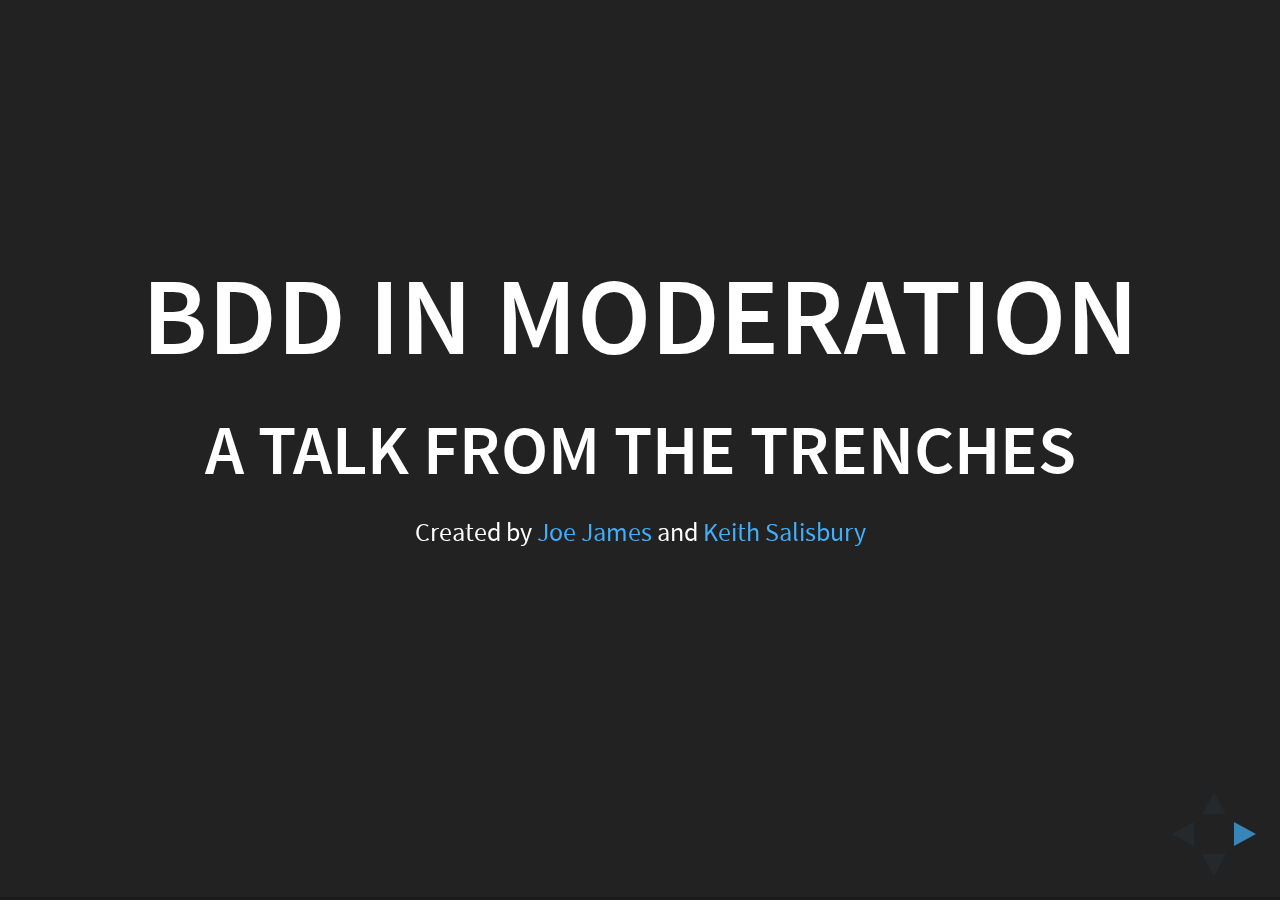
==== example.html @ d29e7be8 "Create Slide for each section" ====
<!doctype html>
<html lang="en">

	<head>
		<meta charset="utf-8">

		<title>BDD in Moderation - A talk from the trenches</title>

		<meta name="description" content="">
		<meta name="author" content="Joseph James and Keith Salisbury">

		<meta name="apple-mobile-web-app-capable" content="yes">
		<meta name="apple-mobile-web-app-status-bar-style" content="black-translucent">

		<meta name="viewport" content="width=device-width, initial-scale=1.0, maximum-scale=1.0, user-scalable=no, minimal-ui">

		<link rel="stylesheet" href="css/reveal.css">
		<link rel="stylesheet" href="css/theme/black.css" id="theme">

		<!-- Code syntax highlighting -->
		<link rel="stylesheet" href="lib/css/zenburn.css">

		<!-- Printing and PDF exports -->
		<script>
			var link = document.createElement( 'link' );
			link.rel = 'stylesheet';
			link.type = 'text/css';
			link.href = window.location.search.match( /print-pdf/gi ) ? 'css/print/pdf.css' : 'css/print/paper.css';
			document.getElementsByTagName( 'head' )[0].appendChild( link );
		</script>

		<!--[if lt IE 9]>
		<script src="lib/js/html5shiv.js"></script>
		<![endif]-->
	</head>

	<body>

		<div class="reveal">

			<!-- Any section element inside of this container is displayed as a slide -->
			<div class="slides">
				<section>
					<h1>BDD in moderation</h1>
					<h2>A talk from the Trenches</h2>
					<p>
						<small>Created by <a href="http://joejames.io">Joe James</a> and <a href="http://globalkeith.com">Keith Salisbury</a>
						</small>
				</section>


				<section>
					<h1>Reveal.js</h1>
					<h3>The HTML Presentation Framework</h3>
					<p>
						<small>Created by <a href="http://hakim.se">Hakim El Hattab</a> / <a href="http://twitter.com/hakimel">@hakimel</a></small>
					</p>
				</section>

				<section>
					<h2>Hello There</h2>
					<p>
						reveal.js enables you to create beautiful interactive slide decks using HTML. This presentation will show you examples of what it can do.
					</p>
				</section>

				<!-- Example of nested vertical slides -->
				<section>
					<section>
						<h2>Vertical Slides</h2>
						<p>Slides can be nested inside of each other.</p>
						<p>Use the <em>Space</em> key to navigate through all slides.</p>
						<br>
						<a href="#" class="navigate-down">
							<img width="178" height="238" data-src="https://s3.amazonaws.com/hakim-static/reveal-js/arrow.png" alt="Down arrow">
						</a>
					</section>
					<section>
						<h2>Basement Level 1</h2>
						<p>Nested slides are useful for adding additional detail underneath a high level horizontal slide.</p>
					</section>
					<section>
						<h2>Basement Level 2</h2>
						<p>That's it, time to go back up.</p>
						<br>
						<a href="#/2">
							<img width="178" height="238" data-src="https://s3.amazonaws.com/hakim-static/reveal-js/arrow.png" alt="Up arrow" style="transform: rotate(180deg); -webkit-transform: rotate(180deg);">
						</a>
					</section>
				</section>

				<section>
					<h2>Slides</h2>
					<p>
						Not a coder? Not a problem. There's a fully-featured visual editor for authoring these, try it out at <a href="http://slides.com" target="_blank">http://slides.com</a>.
					</p>
				</section>

				<section>
					<h2>Point of View</h2>
					<p>
						Press <strong>ESC</strong> to enter the slide overview.
					</p>
					<p>
						Hold down alt and click on any element to zoom in on it using <a href="http://lab.hakim.se/zoom-js">zoom.js</a>. Alt + click anywhere to zoom back out.
					</p>
				</section>

				<section>
					<h2>Touch Optimized</h2>
					<p>
						Presentations look great on touch devices, like mobile phones and tablets. Simply swipe through your slides.
					</p>
				</section>

				<section data-markdown>
					<script type="text/template">
						## Markdown support

						Write content using inline or external Markdown.
						Instructions and more info available in the [readme](https://github.com/hakimel/reveal.js#markdown).

						```
						<section data-markdown>
						  ## Markdown support

						  Write content using inline or external Markdown.
						  Instructions and more info available in the [readme](https://github.com/hakimel/reveal.js#markdown).
						</section>
						```
					</script>
				</section>

				<section>
					<section id="fragments">
						<h2>Fragments</h2>
						<p>Hit the next arrow...</p>
						<p class="fragment">... to step through ...</p>
						<p><span class="fragment">... a</span> <span class="fragment">fragmented</span> <span class="fragment">slide.</span></p>

						<aside class="notes">
							This slide has fragments which are also stepped through in the notes window.
						</aside>
					</section>
					<section>
						<h2>Fragment Styles</h2>
						<p>There's different types of fragments, like:</p>
						<p class="fragment grow">grow</p>
						<p class="fragment shrink">shrink</p>
						<p class="fragment fade-out">fade-out</p>
						<p class="fragment current-visible">current-visible</p>
						<p class="fragment highlight-red">highlight-red</p>
						<p class="fragment highlight-blue">highlight-blue</p>
					</section>
				</section>

				<section id="transitions">
					<h2>Transition Styles</h2>
					<p>
						You can select from different transitions, like: <br>
						<a href="?transition=none#/transitions">None</a> -
						<a href="?transition=fade#/transitions">Fade</a> -
						<a href="?transition=slide#/transitions">Slide</a> -
						<a href="?transition=convex#/transitions">Convex</a> -
						<a href="?transition=concave#/transitions">Concave</a> -
						<a href="?transition=zoom#/transitions">Zoom</a>
					</p>
				</section>

				<section id="themes">
					<h2>Themes</h2>
					<p>
						reveal.js comes with a few themes built in: <br>
						<!-- Hacks to swap themes after the page has loaded. Not flexible and only intended for the reveal.js demo deck. -->
						<a href="#" onclick="document.getElementById('theme').setAttribute('href','css/theme/black.css'); return false;">Black (default)</a> -
						<a href="#" onclick="document.getElementById('theme').setAttribute('href','css/theme/white.css'); return false;">White</a> -
						<a href="#" onclick="document.getElementById('theme').setAttribute('href','css/theme/league.css'); return false;">League</a> -
						<a href="#" onclick="document.getElementById('theme').setAttribute('href','css/theme/sky.css'); return false;">Sky</a> -
						<a href="#" onclick="document.getElementById('theme').setAttribute('href','css/theme/beige.css'); return false;">Beige</a> -
						<a href="#" onclick="document.getElementById('theme').setAttribute('href','css/theme/simple.css'); return false;">Simple</a> <br>
						<a href="#" onclick="document.getElementById('theme').setAttribute('href','css/theme/serif.css'); return false;">Serif</a> -
						<a href="#" onclick="document.getElementById('theme').setAttribute('href','css/theme/blood.css'); return false;">Blood</a> -
						<a href="#" onclick="document.getElementById('theme').setAttribute('href','css/theme/night.css'); return false;">Night</a> -
						<a href="#" onclick="document.getElementById('theme').setAttribute('href','css/theme/moon.css'); return false;">Moon</a> -
						<a href="#" onclick="document.getElementById('theme').setAttribute('href','css/theme/solarized.css'); return false;">Solarized</a>
					</p>
				</section>

				<section>
					<section data-background="#dddddd">
						<h2>Slide Backgrounds</h2>
						<p>
							Set <code>data-background="#dddddd"</code> on a slide to change the background color. All CSS color formats are supported.
						</p>
						<a href="#" class="navigate-down">
							<img width="178" height="238" data-src="https://s3.amazonaws.com/hakim-static/reveal-js/arrow.png" alt="Down arrow">
						</a>
					</section>
					<section data-background="https://s3.amazonaws.com/hakim-static/reveal-js/image-placeholder.png">
						<h2>Image Backgrounds</h2>
						<pre><code class="hljs">&lt;section data-background="image.png"&gt;</code></pre>
					</section>
					<section data-background="https://s3.amazonaws.com/hakim-static/reveal-js/image-placeholder.png" data-background-repeat="repeat" data-background-size="100px">
						<h2>Tiled Backgrounds</h2>
						<pre><code class="hljs" style="word-wrap: break-word;">&lt;section data-background="image.png" data-background-repeat="repeat" data-background-size="100px"&gt;</code></pre>
					</section>
					<section data-background-video="https://s3.amazonaws.com/static.slid.es/site/homepage/v1/homepage-video-editor.mp4,https://s3.amazonaws.com/static.slid.es/site/homepage/v1/homepage-video-editor.webm" data-background-color="#000000">
						<div style="background-color: rgba(0, 0, 0, 0.9); color: #fff; padding: 20px;">
							<h2>Video Backgrounds</h2>
							<pre><code class="hljs" style="word-wrap: break-word;">&lt;section data-background-video="video.mp4,video.webm"&gt;</code></pre>
						</div>
					</section>
					<section data-background="http://i.giphy.com/90F8aUepslB84.gif">
						<h2>... and GIFs!</h2>
					</section>
				</section>

				<section data-transition="slide" data-background="#4d7e65" data-background-transition="zoom">
					<h2>Background Transitions</h2>
					<p>
						Different background transitions are available via the backgroundTransition option. This one's called "zoom".
					</p>
					<pre><code class="hljs">Reveal.configure({ backgroundTransition: 'zoom' })</code></pre>
				</section>

				<section data-transition="slide" data-background="#b5533c" data-background-transition="zoom">
					<h2>Background Transitions</h2>
					<p>
						You can override background transitions per-slide.
					</p>
					<pre><code class="hljs" style="word-wrap: break-word;">&lt;section data-background-transition="zoom"&gt;</code></pre>
				</section>

				<section>
					<h2>Pretty Code</h2>
					<pre><code class="hljs" data-trim contenteditable>
function linkify( selector ) {
  if( supports3DTransforms ) {

    var nodes = document.querySelectorAll( selector );

    for( var i = 0, len = nodes.length; i &lt; len; i++ ) {
      var node = nodes[i];

      if( !node.className ) {
        node.className += ' roll';
      }
    }
  }
}
					</code></pre>
					<p>Code syntax highlighting courtesy of <a href="http://softwaremaniacs.org/soft/highlight/en/description/">highlight.js</a>.</p>
				</section>

				<section>
					<h2>Marvelous List</h2>
					<ul>
						<li>No order here</li>
						<li>Or here</li>
						<li>Or here</li>
						<li>Or here</li>
					</ul>
				</section>

				<section>
					<h2>Fantastic Ordered List</h2>
					<ol>
						<li>One is smaller than...</li>
						<li>Two is smaller than...</li>
						<li>Three!</li>
					</ol>
				</section>

				<section>
					<h2>Tabular Tables</h2>
					<table>
						<thead>
							<tr>
								<th>Item</th>
								<th>Value</th>
								<th>Quantity</th>
							</tr>
						</thead>
						<tbody>
							<tr>
								<td>Apples</td>
								<td>$1</td>
								<td>7</td>
							</tr>
							<tr>
								<td>Lemonade</td>
								<td>$2</td>
								<td>18</td>
							</tr>
							<tr>
								<td>Bread</td>
								<td>$3</td>
								<td>2</td>
							</tr>
						</tbody>
					</table>
				</section>

				<section>
					<h2>Clever Quotes</h2>
					<p>
						These guys come in two forms, inline: <q cite="http://searchservervirtualization.techtarget.com/definition/Our-Favorite-Technology-Quotations">
						&ldquo;The nice thing about standards is that there are so many to choose from&rdquo;</q> and block:
					</p>
					<blockquote cite="http://searchservervirtualization.techtarget.com/definition/Our-Favorite-Technology-Quotations">
						&ldquo;For years there has been a theory that millions of monkeys typing at random on millions of typewriters would
						reproduce the entire works of Shakespeare. The Internet has proven this theory to be untrue.&rdquo;
					</blockquote>
				</section>

				<section>
					<h2>Intergalactic Interconnections</h2>
					<p>
						You can link between slides internally,
						<a href="#/2/3">like this</a>.
					</p>
				</section>

				<section>
					<h2>Speaker View</h2>
					<p>There's a <a href="https://github.com/hakimel/reveal.js#speaker-notes">speaker view</a>. It includes a timer, preview of the upcoming slide as well as your speaker notes.</p>
					<p>Press the <em>S</em> key to try it out.</p>

					<aside class="notes">
						Oh hey, these are some notes. They'll be hidden in your presentation, but you can see them if you open the speaker notes window (hit 's' on your keyboard).
					</aside>
				</section>

				<section>
					<h2>Export to PDF</h2>
					<p>Presentations can be <a href="https://github.com/hakimel/reveal.js#pdf-export">exported to PDF</a>, here's an example:</p>
					<iframe src="https://www.slideshare.net/slideshow/embed_code/42840540" width="445" height="355" frameborder="0" marginwidth="0" marginheight="0" scrolling="no" style="border:3px solid #666; margin-bottom:5px; max-width: 100%;" allowfullscreen> </iframe>
				</section>

				<section>
					<h2>Global State</h2>
					<p>
						Set <code>data-state="something"</code> on a slide and <code>"something"</code>
						will be added as a class to the document element when the slide is open. This lets you
						apply broader style changes, like switching the page background.
					</p>
				</section>

				<section data-state="customevent">
					<h2>State Events</h2>
					<p>
						Additionally custom events can be triggered on a per slide basis by binding to the <code>data-state</code> name.
					</p>
					<pre><code class="javascript" data-trim contenteditable style="font-size: 18px;">
Reveal.addEventListener( 'customevent', function() {
	console.log( '"customevent" has fired' );
} );
					</code></pre>
				</section>

				<section>
					<h2>Take a Moment</h2>
					<p>
						Press B or . on your keyboard to pause the presentation. This is helpful when you're on stage and want to take distracting slides off the screen.
					</p>
				</section>

				<section>
					<h2>Much more</h2>
					<ul>
						<li>Right-to-left support</li>
						<li><a href="https://github.com/hakimel/reveal.js#api">Extensive JavaScript API</a></li>
						<li><a href="https://github.com/hakimel/reveal.js#auto-sliding">Auto-progression</a></li>
						<li><a href="https://github.com/hakimel/reveal.js#parallax-background">Parallax backgrounds</a></li>
						<li><a href="https://github.com/hakimel/reveal.js#keyboard-bindings">Custom keyboard bindings</a></li>
					</ul>
				</section>

				<section style="text-align: left;">
					<h1>THE END</h1>
					<p>
						- <a href="http://slides.com">Try the online editor</a> <br>
						- <a href="https://github.com/hakimel/reveal.js">Source code &amp; documentation</a>
					</p>
				</section>

			</div>

		</div>

		<script src="lib/js/head.min.js"></script>
		<script src="js/reveal.js"></script>

		<script>

			// Full list of configuration options available at:
			// https://github.com/hakimel/reveal.js#configuration
			Reveal.initialize({
				controls: true,
				progress: true,
				history: true,
				center: true,

				transition: 'slide', // none/fade/slide/convex/concave/zoom

				// Optional reveal.js plugins
				dependencies: [
					{ src: 'lib/js/classList.js', condition: function() { return !document.body.classList; } },
					{ src: 'plugin/markdown/marked.js', condition: function() { return !!document.querySelector( '[data-markdown]' ); } },
					{ src: 'plugin/markdown/markdown.js', condition: function() { return !!document.querySelector( '[data-markdown]' ); } },
					{ src: 'plugin/highlight/highlight.js', async: true, callback: function() { hljs.initHighlightingOnLoad(); } },
					{ src: 'plugin/zoom-js/zoom.js', async: true },
					{ src: 'plugin/notes/notes.js', async: true }
				]
			});

		</script>

	</body>
</html>
---- css/reveal.css ----
/*!
 * reveal.js
 * http://lab.hakim.se/reveal-js
 * MIT licensed
 *
 * Copyright (C) 2016 Hakim El Hattab, http://hakim.se
 */
/*********************************************
 * RESET STYLES
 *********************************************/
html, body, .reveal div, .reveal span, .reveal applet, .reveal object, .reveal iframe,
.reveal h1, .reveal h2, .reveal h3, .reveal h4, .reveal h5, .reveal h6, .reveal p, .reveal blockquote, .reveal pre,
.reveal a, .reveal abbr, .reveal acronym, .reveal address, .reveal big, .reveal cite, .reveal code,
.reveal del, .reveal dfn, .reveal em, .reveal img, .reveal ins, .reveal kbd, .reveal q, .reveal s, .reveal samp,
.reveal small, .reveal strike, .reveal strong, .reveal sub, .reveal sup, .reveal tt, .reveal var,
.reveal b, .reveal u, .reveal center,
.reveal dl, .reveal dt, .reveal dd, .reveal ol, .reveal ul, .reveal li,
.reveal fieldset, .reveal form, .reveal label, .reveal legend,
.reveal table, .reveal caption, .reveal tbody, .reveal tfoot, .reveal thead, .reveal tr, .reveal th, .reveal td,
.reveal article, .reveal aside, .reveal canvas, .reveal details, .reveal embed,
.reveal figure, .reveal figcaption, .reveal footer, .reveal header, .reveal hgroup,
.reveal menu, .reveal nav, .reveal output, .reveal ruby, .reveal section, .reveal summary,
.reveal time, .reveal mark, .reveal audio, video {
  margin: 0;
  padding: 0;
  border: 0;
  font-size: 100%;
  font: inherit;
  vertical-align: baseline; }

.reveal article, .reveal aside, .reveal details, .reveal figcaption, .reveal figure,
.reveal footer, .reveal header, .reveal hgroup, .reveal menu, .reveal nav, .reveal section {
  display: block; }

/*********************************************
 * GLOBAL STYLES
 *********************************************/
html,
body {
  width: 100%;
  height: 100%;
  overflow: hidden; }

body {
  position: relative;
  line-height: 1;
  background-color: #fff;
  color: #000; }

html:-webkit-full-screen-ancestor {
  background-color: inherit; }

html:-moz-full-screen-ancestor {
  background-color: inherit; }

/*********************************************
 * VIEW FRAGMENTS
 *********************************************/
.reveal .slides section .fragment {
  opacity: 0;
  visibility: hidden;
  -webkit-transition: all 0.2s ease;
          transition: all 0.2s ease; }
  .reveal .slides section .fragment.visible {
    opacity: 1;
    visibility: visible; }

.reveal .slides section .fragment.grow {
  opacity: 1;
  visibility: visible; }
  .reveal .slides section .fragment.grow.visible {
    -webkit-transform: scale(1.3);
        -ms-transform: scale(1.3);
            transform: scale(1.3); }

.reveal .slides section .fragment.shrink {
  opacity: 1;
  visibility: visible; }
  .reveal .slides section .fragment.shrink.visible {
    -webkit-transform: scale(0.7);
        -ms-transform: scale(0.7);
            transform: scale(0.7); }

.reveal .slides section .fragment.zoom-in {
  -webkit-transform: scale(0.1);
      -ms-transform: scale(0.1);
          transform: scale(0.1); }
  .reveal .slides section .fragment.zoom-in.visible {
    -webkit-transform: none;
        -ms-transform: none;
            transform: none; }

.reveal .slides section .fragment.fade-out {
  opacity: 1;
  visibility: visible; }
  .reveal .slides section .fragment.fade-out.visible {
    opacity: 0;
    visibility: hidden; }

.reveal .slides section .fragment.semi-fade-out {
  opacity: 1;
  visibility: visible; }
  .reveal .slides section .fragment.semi-fade-out.visible {
    opacity: 0.5;
    visibility: visible; }

.reveal .slides section .fragment.strike {
  opacity: 1;
  visibility: visible; }
  .reveal .slides section .fragment.strike.visible {
    text-decoration: line-through; }

.reveal .slides section .fragment.current-visible {
  opacity: 0;
  visibility: hidden; }
  .reveal .slides section .fragment.current-visible.current-fragment {
    opacity: 1;
    visibility: visible; }

.reveal .slides section .fragment.highlight-red,
.reveal .slides section .fragment.highlight-current-red,
.reveal .slides section .fragment.highlight-green,
.reveal .slides section .fragment.highlight-current-green,
.reveal .slides section .fragment.highlight-blue,
.reveal .slides section .fragment.highlight-current-blue {
  opacity: 1;
  visibility: visible; }

.reveal .slides section .fragment.highlight-red.visible {
  color: #ff2c2d; }

.reveal .slides section .fragment.highlight-green.visible {
  color: #17ff2e; }

.reveal .slides section .fragment.highlight-blue.visible {
  color: #1b91ff; }

.reveal .slides section .fragment.highlight-current-red.current-fragment {
  color: #ff2c2d; }

.reveal .slides section .fragment.highlight-current-green.current-fragment {
  color: #17ff2e; }

.reveal .slides section .fragment.highlight-current-blue.current-fragment {
  color: #1b91ff; }

/*********************************************
 * DEFAULT ELEMENT STYLES
 *********************************************/
/* Fixes issue in Chrome where italic fonts did not appear when printing to PDF */
.reveal:after {
  content: '';
  font-style: italic; }

.reveal iframe {
  z-index: 1; }

/** Prevents layering issues in certain browser/transition combinations */
.reveal a {
  position: relative; }

.reveal .stretch {
  max-width: none;
  max-height: none; }

.reveal pre.stretch code {
  height: 100%;
  max-height: 100%;
  box-sizing: border-box; }

/*********************************************
 * CONTROLS
 *********************************************/
.reveal .controls {
  display: none;
  position: fixed;
  width: 110px;
  height: 110px;
  z-index: 30;
  right: 10px;
  bottom: 10px;
  -webkit-user-select: none; }

.reveal .controls button {
  padding: 0;
  position: absolute;
  opacity: 0.05;
  width: 0;
  height: 0;
  background-color: transparent;
  border: 12px solid transparent;
  -webkit-transform: scale(0.9999);
      -ms-transform: scale(0.9999);
          transform: scale(0.9999);
  -webkit-transition: all 0.2s ease;
          transition: all 0.2s ease;
  -webkit-appearance: none;
  -webkit-tap-highlight-color: transparent; }

.reveal .controls .enabled {
  opacity: 0.7;
  cursor: pointer; }

.reveal .controls .enabled:active {
  margin-top: 1px; }

.reveal .controls .navigate-left {
  top: 42px;
  border-right-width: 22px;
  border-right-color: #000; }

.reveal .controls .navigate-left.fragmented {
  opacity: 0.3; }

.reveal .controls .navigate-right {
  left: 74px;
  top: 42px;
  border-left-width: 22px;
  border-left-color: #000; }

.reveal .controls .navigate-right.fragmented {
  opacity: 0.3; }

.reveal .controls .navigate-up {
  left: 42px;
  border-bottom-width: 22px;
  border-bottom-color: #000; }

.reveal .controls .navigate-up.fragmented {
  opacity: 0.3; }

.reveal .controls .navigate-down {
  left: 42px;
  top: 74px;
  border-top-width: 22px;
  border-top-color: #000; }

.reveal .controls .navigate-down.fragmented {
  opacity: 0.3; }

/*********************************************
 * PROGRESS BAR
 *********************************************/
.reveal .progress {
  position: fixed;
  display: none;
  height: 3px;
  width: 100%;
  bottom: 0;
  left: 0;
  z-index: 10;
  background-color: rgba(0, 0, 0, 0.2); }

.reveal .progress:after {
  content: '';
  display: block;
  position: absolute;
  height: 20px;
  width: 100%;
  top: -20px; }

.reveal .progress span {
  display: block;
  height: 100%;
  width: 0px;
  background-color: #000;
  -webkit-transition: width 800ms cubic-bezier(0.26, 0.86, 0.44, 0.985);
          transition: width 800ms cubic-bezier(0.26, 0.86, 0.44, 0.985); }

/*********************************************
 * SLIDE NUMBER
 *********************************************/
.reveal .slide-number {
  position: fixed;
  display: block;
  right: 8px;
  bottom: 8px;
  z-index: 31;
  font-family: Helvetica, sans-serif;
  font-size: 12px;
  line-height: 1;
  color: #fff;
  background-color: rgba(0, 0, 0, 0.4);
  padding: 5px; }

.reveal .slide-number-delimiter {
  margin: 0 3px; }

/*********************************************
 * SLIDES
 *********************************************/
.reveal {
  position: relative;
  width: 100%;
  height: 100%;
  overflow: hidden;
  -ms-touch-action: none;
      touch-action: none; }

.reveal .slides {
  position: absolute;
  width: 100%;
  height: 100%;
  top: 0;
  right: 0;
  bottom: 0;
  left: 0;
  margin: auto;
  overflow: visible;
  z-index: 1;
  text-align: center;
  -webkit-perspective: 600px;
          perspective: 600px;
  -webkit-perspective-origin: 50% 40%;
          perspective-origin: 50% 40%; }

.reveal .slides > section {
  -ms-perspective: 600px; }

.reveal .slides > section,
.reveal .slides > section > section {
  display: none;
  position: absolute;
  width: 100%;
  padding: 20px 0px;
  z-index: 10;
  -webkit-transform-style: preserve-3d;
          transform-style: preserve-3d;
  -webkit-transition: -webkit-transform-origin 800ms cubic-bezier(0.26, 0.86, 0.44, 0.985), -webkit-transform 800ms cubic-bezier(0.26, 0.86, 0.44, 0.985), visibility 800ms cubic-bezier(0.26, 0.86, 0.44, 0.985), opacity 800ms cubic-bezier(0.26, 0.86, 0.44, 0.985);
          transition: -ms-transform-origin 800ms cubic-bezier(0.26, 0.86, 0.44, 0.985), transform 800ms cubic-bezier(0.26, 0.86, 0.44, 0.985), visibility 800ms cubic-bezier(0.26, 0.86, 0.44, 0.985), opacity 800ms cubic-bezier(0.26, 0.86, 0.44, 0.985);
          transition: transform-origin 800ms cubic-bezier(0.26, 0.86, 0.44, 0.985), transform 800ms cubic-bezier(0.26, 0.86, 0.44, 0.985), visibility 800ms cubic-bezier(0.26, 0.86, 0.44, 0.985), opacity 800ms cubic-bezier(0.26, 0.86, 0.44, 0.985); }

/* Global transition speed settings */
.reveal[data-transition-speed="fast"] .slides section {
  -webkit-transition-duration: 400ms;
          transition-duration: 400ms; }

.reveal[data-transition-speed="slow"] .slides section {
  -webkit-transition-duration: 1200ms;
          transition-duration: 1200ms; }

/* Slide-specific transition speed overrides */
.reveal .slides section[data-transition-speed="fast"] {
  -webkit-transition-duration: 400ms;
          transition-duration: 400ms; }

.reveal .slides section[data-transition-speed="slow"] {
  -webkit-transition-duration: 1200ms;
          transition-duration: 1200ms; }

.reveal .slides > section.stack {
  padding-top: 0;
  padding-bottom: 0; }

.reveal .slides > section.present,
.reveal .slides > section > section.present {
  display: block;
  z-index: 11;
  opacity: 1; }

.reveal.center,
.reveal.center .slides,
.reveal.center .slides section {
  min-height: 0 !important; }

/* Don't allow interaction with invisible slides */
.reveal .slides > section.future,
.reveal .slides > section > section.future,
.reveal .slides > section.past,
.reveal .slides > section > section.past {
  pointer-events: none; }

.reveal.overview .slides > section,
.reveal.overview .slides > section > section {
  pointer-events: auto; }

.reveal .slides > section.past,
.reveal .slides > section.future,
.reveal .slides > section > section.past,
.reveal .slides > section > section.future {
  opacity: 0; }

/*********************************************
 * Mixins for readability of transitions
 *********************************************/
/*********************************************
 * SLIDE TRANSITION
 * Aliased 'linear' for backwards compatibility
 *********************************************/
.reveal.slide section {
  -webkit-backface-visibility: hidden;
          backface-visibility: hidden; }

.reveal .slides > section[data-transition=slide].past,
.reveal .slides > section[data-transition~=slide-out].past,
.reveal.slide .slides > section:not([data-transition]).past {
  -webkit-transform: translate(-150%, 0);
      -ms-transform: translate(-150%, 0);
          transform: translate(-150%, 0); }

.reveal .slides > section[data-transition=slide].future,
.reveal .slides > section[data-transition~=slide-in].future,
.reveal.slide .slides > section:not([data-transition]).future {
  -webkit-transform: translate(150%, 0);
      -ms-transform: translate(150%, 0);
          transform: translate(150%, 0); }

.reveal .slides > section > section[data-transition=slide].past,
.reveal .slides > section > section[data-transition~=slide-out].past,
.reveal.slide .slides > section > section:not([data-transition]).past {
  -webkit-transform: translate(0, -150%);
      -ms-transform: translate(0, -150%);
          transform: translate(0, -150%); }

.reveal .slides > section > section[data-transition=slide].future,
.reveal .slides > section > section[data-transition~=slide-in].future,
.reveal.slide .slides > section > section:not([data-transition]).future {
  -webkit-transform: translate(0, 150%);
      -ms-transform: translate(0, 150%);
          transform: translate(0, 150%); }

.reveal.linear section {
  -webkit-backface-visibility: hidden;
          backface-visibility: hidden; }

.reveal .slides > section[data-transition=linear].past,
.reveal .slides > section[data-transition~=linear-out].past,
.reveal.linear .slides > section:not([data-transition]).past {
  -webkit-transform: translate(-150%, 0);
      -ms-transform: translate(-150%, 0);
          transform: translate(-150%, 0); }

.reveal .slides > section[data-transition=linear].future,
.reveal .slides > section[data-transition~=linear-in].future,
.reveal.linear .slides > section:not([data-transition]).future {
  -webkit-transform: translate(150%, 0);
      -ms-transform: translate(150%, 0);
          transform: translate(150%, 0); }

.reveal .slides > section > section[data-transition=linear].past,
.reveal .slides > section > section[data-transition~=linear-out].past,
.reveal.linear .slides > section > section:not([data-transition]).past {
  -webkit-transform: translate(0, -150%);
      -ms-transform: translate(0, -150%);
          transform: translate(0, -150%); }

.reveal .slides > section > section[data-transition=linear].future,
.reveal .slides > section > section[data-transition~=linear-in].future,
.reveal.linear .slides > section > section:not([data-transition]).future {
  -webkit-transform: translate(0, 150%);
      -ms-transform: translate(0, 150%);
          transform: translate(0, 150%); }

/*********************************************
 * CONVEX TRANSITION
 * Aliased 'default' for backwards compatibility
 *********************************************/
.reveal .slides > section[data-transition=default].past,
.reveal .slides > section[data-transition~=default-out].past,
.reveal.default .slides > section:not([data-transition]).past {
  -webkit-transform: translate3d(-100%, 0, 0) rotateY(-90deg) translate3d(-100%, 0, 0);
          transform: translate3d(-100%, 0, 0) rotateY(-90deg) translate3d(-100%, 0, 0); }

.reveal .slides > section[data-transition=default].future,
.reveal .slides > section[data-transition~=default-in].future,
.reveal.default .slides > section:not([data-transition]).future {
  -webkit-transform: translate3d(100%, 0, 0) rotateY(90deg) translate3d(100%, 0, 0);
          transform: translate3d(100%, 0, 0) rotateY(90deg) translate3d(100%, 0, 0); }

.reveal .slides > section > section[data-transition=default].past,
.reveal .slides > section > section[data-transition~=default-out].past,
.reveal.default .slides > section > section:not([data-transition]).past {
  -webkit-transform: translate3d(0, -300px, 0) rotateX(70deg) translate3d(0, -300px, 0);
          transform: translate3d(0, -300px, 0) rotateX(70deg) translate3d(0, -300px, 0); }

.reveal .slides > section > section[data-transition=default].future,
.reveal .slides > section > section[data-transition~=default-in].future,
.reveal.default .slides > section > section:not([data-transition]).future {
  -webkit-transform: translate3d(0, 300px, 0) rotateX(-70deg) translate3d(0, 300px, 0);
          transform: translate3d(0, 300px, 0) rotateX(-70deg) translate3d(0, 300px, 0); }

.reveal .slides > section[data-transition=convex].past,
.reveal .slides > section[data-transition~=convex-out].past,
.reveal.convex .slides > section:not([data-transition]).past {
  -webkit-transform: translate3d(-100%, 0, 0) rotateY(-90deg) translate3d(-100%, 0, 0);
          transform: translate3d(-100%, 0, 0) rotateY(-90deg) translate3d(-100%, 0, 0); }

.reveal .slides > section[data-transition=convex].future,
.reveal .slides > section[data-transition~=convex-in].future,
.reveal.convex .slides > section:not([data-transition]).future {
  -webkit-transform: translate3d(100%, 0, 0) rotateY(90deg) translate3d(100%, 0, 0);
          transform: translate3d(100%, 0, 0) rotateY(90deg) translate3d(100%, 0, 0); }

.reveal .slides > section > section[data-transition=convex].past,
.reveal .slides > section > section[data-transition~=convex-out].past,
.reveal.convex .slides > section > section:not([data-transition]).past {
  -webkit-transform: translate3d(0, -300px, 0) rotateX(70deg) translate3d(0, -300px, 0);
          transform: translate3d(0, -300px, 0) rotateX(70deg) translate3d(0, -300px, 0); }

.reveal .slides > section > section[data-transition=convex].future,
.reveal .slides > section > section[data-transition~=convex-in].future,
.reveal.convex .slides > section > section:not([data-transition]).future {
  -webkit-transform: translate3d(0, 300px, 0) rotateX(-70deg) translate3d(0, 300px, 0);
          transform: translate3d(0, 300px, 0) rotateX(-70deg) translate3d(0, 300px, 0); }

/*********************************************
 * CONCAVE TRANSITION
 *********************************************/
.reveal .slides > section[data-transition=concave].past,
.reveal .slides > section[data-transition~=concave-out].past,
.reveal.concave .slides > section:not([data-transition]).past {
  -webkit-transform: translate3d(-100%, 0, 0) rotateY(90deg) translate3d(-100%, 0, 0);
          transform: translate3d(-100%, 0, 0) rotateY(90deg) translate3d(-100%, 0, 0); }

.reveal .slides > section[data-transition=concave].future,
.reveal .slides > section[data-transition~=concave-in].future,
.reveal.concave .slides > section:not([data-transition]).future {
  -webkit-transform: translate3d(100%, 0, 0) rotateY(-90deg) translate3d(100%, 0, 0);
          transform: translate3d(100%, 0, 0) rotateY(-90deg) translate3d(100%, 0, 0); }

.reveal .slides > section > section[data-transition=concave].past,
.reveal .slides > section > section[data-transition~=concave-out].past,
.reveal.concave .slides > section > section:not([data-transition]).past {
  -webkit-transform: translate3d(0, -80%, 0) rotateX(-70deg) translate3d(0, -80%, 0);
          transform: translate3d(0, -80%, 0) rotateX(-70deg) translate3d(0, -80%, 0); }

.reveal .slides > section > section[data-transition=concave].future,
.reveal .slides > section > section[data-transition~=concave-in].future,
.reveal.concave .slides > section > section:not([data-transition]).future {
  -webkit-transform: translate3d(0, 80%, 0) rotateX(70deg) translate3d(0, 80%, 0);
          transform: translate3d(0, 80%, 0) rotateX(70deg) translate3d(0, 80%, 0); }

/*********************************************
 * ZOOM TRANSITION
 *********************************************/
.reveal .slides section[data-transition=zoom],
.reveal.zoom .slides section:not([data-transition]) {
  -webkit-transition-timing-function: ease;
          transition-timing-function: ease; }

.reveal .slides > section[data-transition=zoom].past,
.reveal .slides > section[data-transition~=zoom-out].past,
.reveal.zoom .slides > section:not([data-transition]).past {
  visibility: hidden;
  -webkit-transform: scale(16);
      -ms-transform: scale(16);
          transform: scale(16); }

.reveal .slides > section[data-transition=zoom].future,
.reveal .slides > section[data-transition~=zoom-in].future,
.reveal.zoom .slides > section:not([data-transition]).future {
  visibility: hidden;
  -webkit-transform: scale(0.2);
      -ms-transform: scale(0.2);
          transform: scale(0.2); }

.reveal .slides > section > section[data-transition=zoom].past,
.reveal .slides > section > section[data-transition~=zoom-out].past,
.reveal.zoom .slides > section > section:not([data-transition]).past {
  -webkit-transform: translate(0, -150%);
      -ms-transform: translate(0, -150%);
          transform: translate(0, -150%); }

.reveal .slides > section > section[data-transition=zoom].future,
.reveal .slides > section > section[data-transition~=zoom-in].future,
.reveal.zoom .slides > section > section:not([data-transition]).future {
  -webkit-transform: translate(0, 150%);
      -ms-transform: translate(0, 150%);
          transform: translate(0, 150%); }

/*********************************************
 * CUBE TRANSITION
 *********************************************/
.reveal.cube .slides {
  -webkit-perspective: 1300px;
          perspective: 1300px; }

.reveal.cube .slides section {
  padding: 30px;
  min-height: 700px;
  -webkit-backface-visibility: hidden;
          backface-visibility: hidden;
  box-sizing: border-box; }

.reveal.center.cube .slides section {
  min-height: 0; }

.reveal.cube .slides section:not(.stack):before {
  content: '';
  position: absolute;
  display: block;
  width: 100%;
  height: 100%;
  left: 0;
  top: 0;
  background: rgba(0, 0, 0, 0.1);
  border-radius: 4px;
  -webkit-transform: translateZ(-20px);
          transform: translateZ(-20px); }

.reveal.cube .slides section:not(.stack):after {
  content: '';
  position: absolute;
  display: block;
  width: 90%;
  height: 30px;
  left: 5%;
  bottom: 0;
  background: none;
  z-index: 1;
  border-radius: 4px;
  box-shadow: 0px 95px 25px rgba(0, 0, 0, 0.2);
  -webkit-transform: translateZ(-90px) rotateX(65deg);
          transform: translateZ(-90px) rotateX(65deg); }

.reveal.cube .slides > section.stack {
  padding: 0;
  background: none; }

.reveal.cube .slides > section.past {
  -webkit-transform-origin: 100% 0%;
      -ms-transform-origin: 100% 0%;
          transform-origin: 100% 0%;
  -webkit-transform: translate3d(-100%, 0, 0) rotateY(-90deg);
          transform: translate3d(-100%, 0, 0) rotateY(-90deg); }

.reveal.cube .slides > section.future {
  -webkit-transform-origin: 0% 0%;
      -ms-transform-origin: 0% 0%;
          transform-origin: 0% 0%;
  -webkit-transform: translate3d(100%, 0, 0) rotateY(90deg);
          transform: translate3d(100%, 0, 0) rotateY(90deg); }

.reveal.cube .slides > section > section.past {
  -webkit-transform-origin: 0% 100%;
      -ms-transform-origin: 0% 100%;
          transform-origin: 0% 100%;
  -webkit-transform: translate3d(0, -100%, 0) rotateX(90deg);
          transform: translate3d(0, -100%, 0) rotateX(90deg); }

.reveal.cube .slides > section > section.future {
  -webkit-transform-origin: 0% 0%;
      -ms-transform-origin: 0% 0%;
          transform-origin: 0% 0%;
  -webkit-transform: translate3d(0, 100%, 0) rotateX(-90deg);
          transform: translate3d(0, 100%, 0) rotateX(-90deg); }

/*********************************************
 * PAGE TRANSITION
 *********************************************/
.reveal.page .slides {
  -webkit-perspective-origin: 0% 50%;
          perspective-origin: 0% 50%;
  -webkit-perspective: 3000px;
          perspective: 3000px; }

.reveal.page .slides section {
  padding: 30px;
  min-height: 700px;
  box-sizing: border-box; }

.reveal.page .slides section.past {
  z-index: 12; }

.reveal.page .slides section:not(.stack):before {
  content: '';
  position: absolute;
  display: block;
  width: 100%;
  height: 100%;
  left: 0;
  top: 0;
  background: rgba(0, 0, 0, 0.1);
  -webkit-transform: translateZ(-20px);
          transform: translateZ(-20px); }

.reveal.page .slides section:not(.stack):after {
  content: '';
  position: absolute;
  display: block;
  width: 90%;
  height: 30px;
  left: 5%;
  bottom: 0;
  background: none;
  z-index: 1;
  border-radius: 4px;
  box-shadow: 0px 95px 25px rgba(0, 0, 0, 0.2);
  -webkit-transform: translateZ(-90px) rotateX(65deg); }

.reveal.page .slides > section.stack {
  padding: 0;
  background: none; }

.reveal.page .slides > section.past {
  -webkit-transform-origin: 0% 0%;
      -ms-transform-origin: 0% 0%;
          transform-origin: 0% 0%;
  -webkit-transform: translate3d(-40%, 0, 0) rotateY(-80deg);
          transform: translate3d(-40%, 0, 0) rotateY(-80deg); }

.reveal.page .slides > section.future {
  -webkit-transform-origin: 100% 0%;
      -ms-transform-origin: 100% 0%;
          transform-origin: 100% 0%;
  -webkit-transform: translate3d(0, 0, 0);
          transform: translate3d(0, 0, 0); }

.reveal.page .slides > section > section.past {
  -webkit-transform-origin: 0% 0%;
      -ms-transform-origin: 0% 0%;
          transform-origin: 0% 0%;
  -webkit-transform: translate3d(0, -40%, 0) rotateX(80deg);
          transform: translate3d(0, -40%, 0) rotateX(80deg); }

.reveal.page .slides > section > section.future {
  -webkit-transform-origin: 0% 100%;
      -ms-transform-origin: 0% 100%;
          transform-origin: 0% 100%;
  -webkit-transform: translate3d(0, 0, 0);
          transform: translate3d(0, 0, 0); }

/*********************************************
 * FADE TRANSITION
 *********************************************/
.reveal .slides section[data-transition=fade],
.reveal.fade .slides section:not([data-transition]),
.reveal.fade .slides > section > section:not([data-transition]) {
  -webkit-transform: none;
      -ms-transform: none;
          transform: none;
  -webkit-transition: opacity 0.5s;
          transition: opacity 0.5s; }

.reveal.fade.overview .slides section,
.reveal.fade.overview .slides > section > section {
  -webkit-transition: none;
          transition: none; }

/*********************************************
 * NO TRANSITION
 *********************************************/
.reveal .slides section[data-transition=none],
.reveal.none .slides section:not([data-transition]) {
  -webkit-transform: none;
      -ms-transform: none;
          transform: none;
  -webkit-transition: none;
          transition: none; }

/*********************************************
 * PAUSED MODE
 *********************************************/
.reveal .pause-overlay {
  position: absolute;
  top: 0;
  left: 0;
  width: 100%;
  height: 100%;
  background: black;
  visibility: hidden;
  opacity: 0;
  z-index: 100;
  -webkit-transition: all 1s ease;
          transition: all 1s ease; }

.reveal.paused .pause-overlay {
  visibility: visible;
  opacity: 1; }

/*********************************************
 * FALLBACK
 *********************************************/
.no-transforms {
  overflow-y: auto; }

.no-transforms .reveal .slides {
  position: relative;
  width: 80%;
  height: auto !important;
  top: 0;
  left: 50%;
  margin: 0;
  text-align: center; }

.no-transforms .reveal .controls,
.no-transforms .reveal .progress {
  display: none !important; }

.no-transforms .reveal .slides section {
  display: block !important;
  opacity: 1 !important;
  position: relative !important;
  height: auto;
  min-height: 0;
  top: 0;
  left: -50%;
  margin: 70px 0;
  -webkit-transform: none;
      -ms-transform: none;
          transform: none; }

.no-transforms .reveal .slides section section {
  left: 0; }

.reveal .no-transition,
.reveal .no-transition * {
  -webkit-transition: none !important;
          transition: none !important; }

/*********************************************
 * PER-SLIDE BACKGROUNDS
 *********************************************/
.reveal .backgrounds {
  position: absolute;
  width: 100%;
  height: 100%;
  top: 0;
  left: 0;
  -webkit-perspective: 600px;
          perspective: 600px; }

.reveal .slide-background {
  display: none;
  position: absolute;
  width: 100%;
  height: 100%;
  opacity: 0;
  visibility: hidden;
  background-color: transparent;
  background-position: 50% 50%;
  background-repeat: no-repeat;
  background-size: cover;
  -webkit-transition: all 800ms cubic-bezier(0.26, 0.86, 0.44, 0.985);
          transition: all 800ms cubic-bezier(0.26, 0.86, 0.44, 0.985); }

.reveal .slide-background.stack {
  display: block; }

.reveal .slide-background.present {
  opacity: 1;
  visibility: visible; }

.print-pdf .reveal .slide-background {
  opacity: 1 !important;
  visibility: visible !important; }

/* Video backgrounds */
.reveal .slide-background video {
  position: absolute;
  width: 100%;
  height: 100%;
  max-width: none;
  max-height: none;
  top: 0;
  left: 0; }

/* Immediate transition style */
.reveal[data-background-transition=none] > .backgrounds .slide-background,
.reveal > .backgrounds .slide-background[data-background-transition=none] {
  -webkit-transition: none;
          transition: none; }

/* Slide */
.reveal[data-background-transition=slide] > .backgrounds .slide-background,
.reveal > .backgrounds .slide-background[data-background-transition=slide] {
  opacity: 1;
  -webkit-backface-visibility: hidden;
          backface-visibility: hidden; }

.reveal[data-background-transition=slide] > .backgrounds .slide-background.past,
.reveal > .backgrounds .slide-background.past[data-background-transition=slide] {
  -webkit-transform: translate(-100%, 0);
      -ms-transform: translate(-100%, 0);
          transform: translate(-100%, 0); }

.reveal[data-background-transition=slide] > .backgrounds .slide-background.future,
.reveal > .backgrounds .slide-background.future[data-background-transition=slide] {
  -webkit-transform: translate(100%, 0);
      -ms-transform: translate(100%, 0);
          transform: translate(100%, 0); }

.reveal[data-background-transition=slide] > .backgrounds .slide-background > .slide-background.past,
.reveal > .backgrounds .slide-background > .slide-background.past[data-background-transition=slide] {
  -webkit-transform: translate(0, -100%);
      -ms-transform: translate(0, -100%);
          transform: translate(0, -100%); }

.reveal[data-background-transition=slide] > .backgrounds .slide-background > .slide-background.future,
.reveal > .backgrounds .slide-background > .slide-background.future[data-background-transition=slide] {
  -webkit-transform: translate(0, 100%);
      -ms-transform: translate(0, 100%);
          transform: translate(0, 100%); }

/* Convex */
.reveal[data-background-transition=convex] > .backgrounds .slide-background.past,
.reveal > .backgrounds .slide-background.past[data-background-transition=convex] {
  opacity: 0;
  -webkit-transform: translate3d(-100%, 0, 0) rotateY(-90deg) translate3d(-100%, 0, 0);
          transform: translate3d(-100%, 0, 0) rotateY(-90deg) translate3d(-100%, 0, 0); }

.reveal[data-background-transition=convex] > .backgrounds .slide-background.future,
.reveal > .backgrounds .slide-background.future[data-background-transition=convex] {
  opacity: 0;
  -webkit-transform: translate3d(100%, 0, 0) rotateY(90deg) translate3d(100%, 0, 0);
          transform: translate3d(100%, 0, 0) rotateY(90deg) translate3d(100%, 0, 0); }

.reveal[data-background-transition=convex] > .backgrounds .slide-background > .slide-background.past,
.reveal > .backgrounds .slide-background > .slide-background.past[data-background-transition=convex] {
  opacity: 0;
  -webkit-transform: translate3d(0, -100%, 0) rotateX(90deg) translate3d(0, -100%, 0);
          transform: translate3d(0, -100%, 0) rotateX(90deg) translate3d(0, -100%, 0); }

.reveal[data-background-transition=convex] > .backgrounds .slide-background > .slide-background.future,
.reveal > .backgrounds .slide-background > .slide-background.future[data-background-transition=convex] {
  opacity: 0;
  -webkit-transform: translate3d(0, 100%, 0) rotateX(-90deg) translate3d(0, 100%, 0);
          transform: translate3d(0, 100%, 0) rotateX(-90deg) translate3d(0, 100%, 0); }

/* Concave */
.reveal[data-background-transition=concave] > .backgrounds .slide-background.past,
.reveal > .backgrounds .slide-background.past[data-background-transition=concave] {
  opacity: 0;
  -webkit-transform: translate3d(-100%, 0, 0) rotateY(90deg) translate3d(-100%, 0, 0);
          transform: translate3d(-100%, 0, 0) rotateY(90deg) translate3d(-100%, 0, 0); }

.reveal[data-background-transition=concave] > .backgrounds .slide-background.future,
.reveal > .backgrounds .slide-background.future[data-background-transition=concave] {
  opacity: 0;
  -webkit-transform: translate3d(100%, 0, 0) rotateY(-90deg) translate3d(100%, 0, 0);
          transform: translate3d(100%, 0, 0) rotateY(-90deg) translate3d(100%, 0, 0); }

.reveal[data-background-transition=concave] > .backgrounds .slide-background > .slide-background.past,
.reveal > .backgrounds .slide-background > .slide-background.past[data-background-transition=concave] {
  opacity: 0;
  -webkit-transform: translate3d(0, -100%, 0) rotateX(-90deg) translate3d(0, -100%, 0);
          transform: translate3d(0, -100%, 0) rotateX(-90deg) translate3d(0, -100%, 0); }

.reveal[data-background-transition=concave] > .backgrounds .slide-background > .slide-background.future,
.reveal > .backgrounds .slide-background > .slide-background.future[data-background-transition=concave] {
  opacity: 0;
  -webkit-transform: translate3d(0, 100%, 0) rotateX(90deg) translate3d(0, 100%, 0);
          transform: translate3d(0, 100%, 0) rotateX(90deg) translate3d(0, 100%, 0); }

/* Zoom */
.reveal[data-background-transition=zoom] > .backgrounds .slide-background,
.reveal > .backgrounds .slide-background[data-background-transition=zoom] {
  -webkit-transition-timing-function: ease;
          transition-timing-function: ease; }

.reveal[data-background-transition=zoom] > .backgrounds .slide-background.past,
.reveal > .backgrounds .slide-background.past[data-background-transition=zoom] {
  opacity: 0;
  visibility: hidden;
  -webkit-transform: scale(16);
      -ms-transform: scale(16);
          transform: scale(16); }

.reveal[data-background-transition=zoom] > .backgrounds .slide-background.future,
.reveal > .backgrounds .slide-background.future[data-background-transition=zoom] {
  opacity: 0;
  visibility: hidden;
  -webkit-transform: scale(0.2);
      -ms-transform: scale(0.2);
          transform: scale(0.2); }

.reveal[data-background-transition=zoom] > .backgrounds .slide-background > .slide-background.past,
.reveal > .backgrounds .slide-background > .slide-background.past[data-background-transition=zoom] {
  opacity: 0;
  visibility: hidden;
  -webkit-transform: scale(16);
      -ms-transform: scale(16);
          transform: scale(16); }

.reveal[data-background-transition=zoom] > .backgrounds .slide-background > .slide-background.future,
.reveal > .backgrounds .slide-background > .slide-background.future[data-background-transition=zoom] {
  opacity: 0;
  visibility: hidden;
  -webkit-transform: scale(0.2);
      -ms-transform: scale(0.2);
          transform: scale(0.2); }

/* Global transition speed settings */
.reveal[data-transition-speed="fast"] > .backgrounds .slide-background {
  -webkit-transition-duration: 400ms;
          transition-duration: 400ms; }

.reveal[data-transition-speed="slow"] > .backgrounds .slide-background {
  -webkit-transition-duration: 1200ms;
          transition-duration: 1200ms; }

/*********************************************
 * OVERVIEW
 *********************************************/
.reveal.overview {
  -webkit-perspective-origin: 50% 50%;
          perspective-origin: 50% 50%;
  -webkit-perspective: 700px;
          perspective: 700px; }
  .reveal.overview .slides section {
    height: 700px;
    opacity: 1 !important;
    overflow: hidden;
    visibility: visible !important;
    cursor: pointer;
    box-sizing: border-box; }
  .reveal.overview .slides section:hover,
  .reveal.overview .slides section.present {
    outline: 10px solid rgba(150, 150, 150, 0.4);
    outline-offset: 10px; }
  .reveal.overview .slides section .fragment {
    opacity: 1;
    -webkit-transition: none;
            transition: none; }
  .reveal.overview .slides section:after,
  .reveal.overview .slides section:before {
    display: none !important; }
  .reveal.overview .slides > section.stack {
    padding: 0;
    top: 0 !important;
    background: none;
    outline: none;
    overflow: visible; }
  .reveal.overview .backgrounds {
    -webkit-perspective: inherit;
            perspective: inherit; }
  .reveal.overview .backgrounds .slide-background {
    opacity: 1;
    visibility: visible;
    outline: 10px solid rgba(150, 150, 150, 0.1);
    outline-offset: 10px; }

.reveal.overview .slides section,
.reveal.overview-deactivating .slides section {
  -webkit-transition: none;
          transition: none; }

.reveal.overview .backgrounds .slide-background,
.reveal.overview-deactivating .backgrounds .slide-background {
  -webkit-transition: none;
          transition: none; }

.reveal.overview-animated .slides {
  -webkit-transition: -webkit-transform 0.4s ease;
          transition: transform 0.4s ease; }

/*********************************************
 * RTL SUPPORT
 *********************************************/
.reveal.rtl .slides,
.reveal.rtl .slides h1,
.reveal.rtl .slides h2,
.reveal.rtl .slides h3,
.reveal.rtl .slides h4,
.reveal.rtl .slides h5,
.reveal.rtl .slides h6 {
  direction: rtl;
  font-family: sans-serif; }

.reveal.rtl pre,
.reveal.rtl code {
  direction: ltr; }

.reveal.rtl ol,
.reveal.rtl ul {
  text-align: right; }

.reveal.rtl .progress span {
  float: right; }

/*********************************************
 * PARALLAX BACKGROUND
 *********************************************/
.reveal.has-parallax-background .backgrounds {
  -webkit-transition: all 0.8s ease;
          transition: all 0.8s ease; }

/* Global transition speed settings */
.reveal.has-parallax-background[data-transition-speed="fast"] .backgrounds {
  -webkit-transition-duration: 400ms;
          transition-duration: 400ms; }

.reveal.has-parallax-background[data-transition-speed="slow"] .backgrounds {
  -webkit-transition-duration: 1200ms;
          transition-duration: 1200ms; }

/*********************************************
 * LINK PREVIEW OVERLAY
 *********************************************/
.reveal .overlay {
  position: absolute;
  top: 0;
  left: 0;
  width: 100%;
  height: 100%;
  z-index: 1000;
  background: rgba(0, 0, 0, 0.9);
  opacity: 0;
  visibility: hidden;
  -webkit-transition: all 0.3s ease;
          transition: all 0.3s ease; }

.reveal .overlay.visible {
  opacity: 1;
  visibility: visible; }

.reveal .overlay .spinner {
  position: absolute;
  display: block;
  top: 50%;
  left: 50%;
  width: 32px;
  height: 32px;
  margin: -16px 0 0 -16px;
  z-index: 10;
  background-image: url([data-uri]%2F%2F%2F6%2Bvr8nJybW1tcDAwOjo6Nvb26ioqKOjo7Ozs%2FLy8vz8%2FAAAAAAAAAAAACH%2FC05FVFNDQVBFMi4wAwEAAAAh%2FhpDcmVhdGVkIHdpdGggYWpheGxvYWQuaW5mbwAh%[base64]%2FV%2FnmOM82XiHRLYKhKP1oZmADdEAAAh%2BQQJCgAAACwAAAAAIAAgAAAE6hDISWlZpOrNp1lGNRSdRpDUolIGw5RUYhhHukqFu8DsrEyqnWThGvAmhVlteBvojpTDDBUEIFwMFBRAmBkSgOrBFZogCASwBDEY%2FCZSg7GSE0gSCjQBMVG023xWBhklAnoEdhQEfyNqMIcKjhRsjEdnezB%2BA4k8gTwJhFuiW4dokXiloUepBAp5qaKpp6%2BHo7aWW54wl7obvEe0kRuoplCGepwSx2jJvqHEmGt6whJpGpfJCHmOoNHKaHx61WiSR92E4lbFoq%2BB6QDtuetcaBPnW6%2BO7wDHpIiK9SaVK5GgV543tzjgGcghAgAh%[base64]%2B%2BG%2Bw48edZPK%2BM6hLJpQg484enXIdQFSS1u6UhksENEQAAIfkECQoAAAAsAAAAACAAIAAABOcQyEmpGKLqzWcZRVUQnZYg1aBSh2GUVEIQ2aQOE%2BG%2BcD4ntpWkZQj1JIiZIogDFFyHI0UxQwFugMSOFIPJftfVAEoZLBbcLEFhlQiqGp1Vd140AUklUN3eCA51C1EWMzMCezCBBmkxVIVHBWd3HHl9JQOIJSdSnJ0TDKChCwUJjoWMPaGqDKannasMo6WnM562R5YluZRwur0wpgqZE7NKUm%2BFNRPIhjBJxKZteWuIBMN4zRMIVIhffcgojwCF117i4nlLnY5ztRLsnOk%2BaV%2BoJY7V7m76PdkS4trKcdg0Zc0tTcKkRAAAIfkECQoAAAAsAAAAACAAIAAABO4QyEkpKqjqzScpRaVkXZWQEximw1BSCUEIlDohrft6cpKCk5xid5MNJTaAIkekKGQkWyKHkvhKsR7ARmitkAYDYRIbUQRQjWBwJRzChi9CRlBcY1UN4g0%[base64]%[base64]%2BE71SRQeyqUToLA7VxF0JDyIQh%2FMVVPMt1ECZlfcjZJ9mIKoaTl1MRIl5o4CUKXOwmyrCInCKqcWtvadL2SYhyASyNDJ0uIiRMDjI0Fd30%2FiI2UA5GSS5UDj2l6NoqgOgN4gksEBgYFf0FDqKgHnyZ9OX8HrgYHdHpcHQULXAS2qKpENRg7eAMLC7kTBaixUYFkKAzWAAnLC7FLVxLWDBLKCwaKTULgEwbLA4hJtOkSBNqITT3xEgfLpBtzE%2FjiuL04RGEBgwWhShRgQExHBAAh%2BQQJCgAAACwAAAAAIAAgAAAE7xDISWlSqerNpyJKhWRdlSAVoVLCWk6JKlAqAavhO9UkUHsqlE6CwO1cRdCQ8iEIfzFVTzLdRAmZX3I2SfZiCqGk5dTESJeaOAlClzsJsqwiJwiqnFrb2nS9kmIcgEsjQydLiIlHehhpejaIjzh9eomSjZR%[base64]%2BE71SRQeyqUToLA7VxF0JDyIQh%[base64]%2BE71SRQeyqUToLA7VxF0JDyIQh%2FMVVPMt1ECZlfcjZJ9mIKoaTl1MRIl5o4CUKXOwmyrCInCKqcWtvadL2SYhyASyNDJ0uIiUd6GAULDJCRiXo1CpGXDJOUjY%2BYip9DhToJA4RBLwMLCwVDfRgbBAaqqoZ1XBMHswsHtxtFaH1iqaoGNgAIxRpbFAgfPQSqpbgGBqUD1wBXeCYp1AYZ19JJOYgH1KwA4UBvQwXUBxPqVD9L3sbp2BNk2xvvFPJd%2BMFCN6HAAIKgNggY0KtEBAAh%[base64]%2BvsYMDAzZQPC9VCNkDWUhGkuE5PxJNwiUK4UfLzOlD4WvzAHaoG9nxPi5d%2BjYUqfAhhykOFwJWiAAAIfkECQoAAAAsAAAAACAAIAAABPAQyElpUqnqzaciSoVkXVUMFaFSwlpOCcMYlErAavhOMnNLNo8KsZsMZItJEIDIFSkLGQoQTNhIsFehRww2CQLKF0tYGKYSg%2BygsZIuNqJksKgbfgIGepNo2cIUB3V1B3IvNiBYNQaDSTtfhhx0CwVPI0UJe0%2Bbm4g5VgcGoqOcnjmjqDSdnhgEoamcsZuXO1aWQy8KAwOAuTYYGwi7w5h%2BKr0SJ8MFihpNbx%2B4Erq7BYBuzsdiH1jCAzoSfl0rVirNbRXlBBlLX%2BBP0XJLAPGzTkAuAOqb0WT5AH7OcdCm5B8TgRwSRKIHQtaLCwg1RAAAOwAAAAAAAAAAAA%3D%3D);
  visibility: visible;
  opacity: 0.6;
  -webkit-transition: all 0.3s ease;
          transition: all 0.3s ease; }

.reveal .overlay header {
  position: absolute;
  left: 0;
  top: 0;
  width: 100%;
  height: 40px;
  z-index: 2;
  border-bottom: 1px solid #222; }

.reveal .overlay header a {
  display: inline-block;
  width: 40px;
  height: 40px;
  padding: 0 10px;
  float: right;
  opacity: 0.6;
  box-sizing: border-box; }

.reveal .overlay header a:hover {
  opacity: 1; }

.reveal .overlay header a .icon {
  display: inline-block;
  width: 20px;
  height: 20px;
  background-position: 50% 50%;
  background-size: 100%;
  background-repeat: no-repeat; }

.reveal .overlay header a.close .icon {
  background-image: url([data-uri]); }

.reveal .overlay header a.external .icon {
  background-image: url([data-uri]); }

.reveal .overlay .viewport {
  position: absolute;
  top: 40px;
  right: 0;
  bottom: 0;
  left: 0; }

.reveal .overlay.overlay-preview .viewport iframe {
  width: 100%;
  height: 100%;
  max-width: 100%;
  max-height: 100%;
  border: 0;
  opacity: 0;
  visibility: hidden;
  -webkit-transition: all 0.3s ease;
          transition: all 0.3s ease; }

.reveal .overlay.overlay-preview.loaded .viewport iframe {
  opacity: 1;
  visibility: visible; }

.reveal .overlay.overlay-preview.loaded .spinner {
  opacity: 0;
  visibility: hidden;
  -webkit-transform: scale(0.2);
      -ms-transform: scale(0.2);
          transform: scale(0.2); }

.reveal .overlay.overlay-help .viewport {
  overflow: auto;
  color: #fff; }

.reveal .overlay.overlay-help .viewport .viewport-inner {
  width: 600px;
  margin: 0 auto;
  padding: 60px;
  text-align: center;
  letter-spacing: normal; }

.reveal .overlay.overlay-help .viewport .viewport-inner .title {
  font-size: 20px; }

.reveal .overlay.overlay-help .viewport .viewport-inner table {
  border: 1px solid #fff;
  border-collapse: collapse;
  font-size: 14px; }

.reveal .overlay.overlay-help .viewport .viewport-inner table th,
.reveal .overlay.overlay-help .viewport .viewport-inner table td {
  width: 200px;
  padding: 10px;
  border: 1px solid #fff;
  vertical-align: middle; }

.reveal .overlay.overlay-help .viewport .viewport-inner table th {
  padding-top: 20px;
  padding-bottom: 20px; }

/*********************************************
 * PLAYBACK COMPONENT
 *********************************************/
.reveal .playback {
  position: fixed;
  left: 15px;
  bottom: 20px;
  z-index: 30;
  cursor: pointer;
  -webkit-transition: all 400ms ease;
          transition: all 400ms ease; }

.reveal.overview .playback {
  opacity: 0;
  visibility: hidden; }

/*********************************************
 * ROLLING LINKS
 *********************************************/
.reveal .roll {
  display: inline-block;
  line-height: 1.2;
  overflow: hidden;
  vertical-align: top;
  -webkit-perspective: 400px;
          perspective: 400px;
  -webkit-perspective-origin: 50% 50%;
          perspective-origin: 50% 50%; }

.reveal .roll:hover {
  background: none;
  text-shadow: none; }

.reveal .roll span {
  display: block;
  position: relative;
  padding: 0 2px;
  pointer-events: none;
  -webkit-transition: all 400ms ease;
          transition: all 400ms ease;
  -webkit-transform-origin: 50% 0%;
      -ms-transform-origin: 50% 0%;
          transform-origin: 50% 0%;
  -webkit-transform-style: preserve-3d;
          transform-style: preserve-3d;
  -webkit-backface-visibility: hidden;
          backface-visibility: hidden; }

.reveal .roll:hover span {
  background: rgba(0, 0, 0, 0.5);
  -webkit-transform: translate3d(0px, 0px, -45px) rotateX(90deg);
          transform: translate3d(0px, 0px, -45px) rotateX(90deg); }

.reveal .roll span:after {
  content: attr(data-title);
  display: block;
  position: absolute;
  left: 0;
  top: 0;
  padding: 0 2px;
  -webkit-backface-visibility: hidden;
          backface-visibility: hidden;
  -webkit-transform-origin: 50% 0%;
      -ms-transform-origin: 50% 0%;
          transform-origin: 50% 0%;
  -webkit-transform: translate3d(0px, 110%, 0px) rotateX(-90deg);
          transform: translate3d(0px, 110%, 0px) rotateX(-90deg); }

/*********************************************
 * SPEAKER NOTES
 *********************************************/
.reveal aside.notes {
  display: none; }

.reveal .speaker-notes {
  display: none;
  position: absolute;
  width: 70%;
  max-height: 15%;
  left: 15%;
  bottom: 26px;
  padding: 10px;
  z-index: 1;
  font-size: 18px;
  line-height: 1.4;
  color: #fff;
  background-color: rgba(0, 0, 0, 0.5);
  overflow: auto;
  box-sizing: border-box;
  text-align: left;
  font-family: Helvetica, sans-serif;
  -webkit-overflow-scrolling: touch; }

.reveal .speaker-notes.visible:not(:empty) {
  display: block; }

@media screen and (max-width: 1024px) {
  .reveal .speaker-notes {
    font-size: 14px; } }

@media screen and (max-width: 600px) {
  .reveal .speaker-notes {
    width: 90%;
    left: 5%; } }

/*********************************************
 * ZOOM PLUGIN
 *********************************************/
.zoomed .reveal *,
.zoomed .reveal *:before,
.zoomed .reveal *:after {
  -webkit-backface-visibility: visible !important;
          backface-visibility: visible !important; }

.zoomed .reveal .progress,
.zoomed .reveal .controls {
  opacity: 0; }

.zoomed .reveal .roll span {
  background: none; }

.zoomed .reveal .roll span:after {
  visibility: hidden; }
---- css/theme/black.css ----
/**
 * Black theme for reveal.js. This is the opposite of the 'white' theme.
 *
 * By Hakim El Hattab, http://hakim.se
 */
@import url(../../lib/font/source-sans-pro/source-sans-pro.css);
section.has-light-background, section.has-light-background h1, section.has-light-background h2, section.has-light-background h3, section.has-light-background h4, section.has-light-background h5, section.has-light-background h6 {
  color: #222; }

/*********************************************
 * GLOBAL STYLES
 *********************************************/
body {
  background: #222;
  background-color: #222; }

.reveal {
  font-family: "Source Sans Pro", Helvetica, sans-serif;
  font-size: 38px;
  font-weight: normal;
  color: #fff; }

::selection {
  color: #fff;
  background: #bee4fd;
  text-shadow: none; }

.reveal .slides > section,
.reveal .slides > section > section {
  line-height: 1.3;
  font-weight: inherit; }

/*********************************************
 * HEADERS
 *********************************************/
.reveal h1,
.reveal h2,
.reveal h3,
.reveal h4,
.reveal h5,
.reveal h6 {
  margin: 0 0 20px 0;
  color: #fff;
  font-family: "Source Sans Pro", Helvetica, sans-serif;
  font-weight: 600;
  line-height: 1.2;
  letter-spacing: normal;
  text-transform: uppercase;
  text-shadow: none;
  word-wrap: break-word; }

.reveal h1 {
  font-size: 2.5em; }

.reveal h2 {
  font-size: 1.6em; }

.reveal h3 {
  font-size: 1.3em; }

.reveal h4 {
  font-size: 1em; }

.reveal h1 {
  text-shadow: none; }

/*********************************************
 * OTHER
 *********************************************/
.reveal p {
  margin: 20px 0;
  line-height: 1.3; }

/* Ensure certain elements are never larger than the slide itself */
.reveal img,
.reveal video,
.reveal iframe {
  max-width: 95%;
  max-height: 95%; }

.reveal strong,
.reveal b {
  font-weight: bold; }

.reveal em {
  font-style: italic; }

.reveal ol,
.reveal dl,
.reveal ul {
  display: inline-block;
  text-align: left;
  margin: 0 0 0 1em; }

.reveal ol {
  list-style-type: decimal; }

.reveal ul {
  list-style-type: disc; }

.reveal ul ul {
  list-style-type: square; }

.reveal ul ul ul {
  list-style-type: circle; }

.reveal ul ul,
.reveal ul ol,
.reveal ol ol,
.reveal ol ul {
  display: block;
  margin-left: 40px; }

.reveal dt {
  font-weight: bold; }

.reveal dd {
  margin-left: 40px; }

.reveal q,
.reveal blockquote {
  quotes: none; }

.reveal blockquote {
  display: block;
  position: relative;
  width: 70%;
  margin: 20px auto;
  padding: 5px;
  font-style: italic;
  background: rgba(255, 255, 255, 0.05);
  box-shadow: 0px 0px 2px rgba(0, 0, 0, 0.2); }

.reveal blockquote p:first-child,
.reveal blockquote p:last-child {
  display: inline-block; }

.reveal q {
  font-style: italic; }

.reveal pre {
  display: block;
  position: relative;
  width: 90%;
  margin: 20px auto;
  text-align: left;
  font-size: 0.55em;
  font-family: monospace;
  line-height: 1.2em;
  word-wrap: break-word;
  box-shadow: 0px 0px 6px rgba(0, 0, 0, 0.3); }

.reveal code {
  font-family: monospace; }

.reveal pre code {
  display: block;
  padding: 5px;
  overflow: auto;
  max-height: 400px;
  word-wrap: normal; }

.reveal table {
  margin: auto;
  border-collapse: collapse;
  border-spacing: 0; }

.reveal table th {
  font-weight: bold; }

.reveal table th,
.reveal table td {
  text-align: left;
  padding: 0.2em 0.5em 0.2em 0.5em;
  border-bottom: 1px solid; }

.reveal table th[align="center"],
.reveal table td[align="center"] {
  text-align: center; }

.reveal table th[align="right"],
.reveal table td[align="right"] {
  text-align: right; }

.reveal table tr:last-child td {
  border-bottom: none; }

.reveal sup {
  vertical-align: super; }

.reveal sub {
  vertical-align: sub; }

.reveal small {
  display: inline-block;
  font-size: 0.6em;
  line-height: 1.2em;
  vertical-align: top; }

.reveal small * {
  vertical-align: top; }

/*********************************************
 * LINKS
 *********************************************/
.reveal a {
  color: #42affa;
  text-decoration: none;
  -webkit-transition: color 0.15s ease;
  -moz-transition: color 0.15s ease;
  transition: color 0.15s ease; }

.reveal a:hover {
  color: #8dcffc;
  text-shadow: none;
  border: none; }

.reveal .roll span:after {
  color: #fff;
  background: #068de9; }

/*********************************************
 * IMAGES
 *********************************************/
.reveal section img {
  margin: 15px 0px;
  background: rgba(255, 255, 255, 0.12);
  border: 4px solid #fff;
  box-shadow: 0 0 10px rgba(0, 0, 0, 0.15); }

.reveal section img.plain {
  border: 0;
  box-shadow: none; }

.reveal a img {
  -webkit-transition: all 0.15s linear;
  -moz-transition: all 0.15s linear;
  transition: all 0.15s linear; }

.reveal a:hover img {
  background: rgba(255, 255, 255, 0.2);
  border-color: #42affa;
  box-shadow: 0 0 20px rgba(0, 0, 0, 0.55); }

/*********************************************
 * NAVIGATION CONTROLS
 *********************************************/
.reveal .controls .navigate-left,
.reveal .controls .navigate-left.enabled {
  border-right-color: #42affa; }

.reveal .controls .navigate-right,
.reveal .controls .navigate-right.enabled {
  border-left-color: #42affa; }

.reveal .controls .navigate-up,
.reveal .controls .navigate-up.enabled {
  border-bottom-color: #42affa; }

.reveal .controls .navigate-down,
.reveal .controls .navigate-down.enabled {
  border-top-color: #42affa; }

.reveal .controls .navigate-left.enabled:hover {
  border-right-color: #8dcffc; }

.reveal .controls .navigate-right.enabled:hover {
  border-left-color: #8dcffc; }

.reveal .controls .navigate-up.enabled:hover {
  border-bottom-color: #8dcffc; }

.reveal .controls .navigate-down.enabled:hover {
  border-top-color: #8dcffc; }

/*********************************************
 * PROGRESS BAR
 *********************************************/
.reveal .progress {
  background: rgba(0, 0, 0, 0.2); }

.reveal .progress span {
  background: #42affa;
  -webkit-transition: width 800ms cubic-bezier(0.26, 0.86, 0.44, 0.985);
  -moz-transition: width 800ms cubic-bezier(0.26, 0.86, 0.44, 0.985);
  transition: width 800ms cubic-bezier(0.26, 0.86, 0.44, 0.985); }
---- lib/css/zenburn.css ----
/*
Zenburn style from voldmar.ru (c) Vladimir Epifanov <voldmar@voldmar.ru>
based on dark.css by Ivan Sagalaev
*/

.hljs {
  display: block;
  overflow-x: auto;
  padding: 0.5em;
  background: #3f3f3f;
  color: #dcdcdc;
  -webkit-text-size-adjust: none;
}

.hljs-keyword,
.hljs-tag,
.css .hljs-class,
.css .hljs-id,
.lisp .hljs-title,
.nginx .hljs-title,
.hljs-request,
.hljs-status,
.clojure .hljs-attribute {
  color: #e3ceab;
}

.django .hljs-template_tag,
.django .hljs-variable,
.django .hljs-filter .hljs-argument {
  color: #dcdcdc;
}

.hljs-number,
.hljs-date {
  color: #8cd0d3;
}

.dos .hljs-envvar,
.dos .hljs-stream,
.hljs-variable,
.apache .hljs-sqbracket,
.hljs-name {
  color: #efdcbc;
}

.dos .hljs-flow,
.diff .hljs-change,
.python .exception,
.python .hljs-built_in,
.hljs-literal,
.tex .hljs-special {
  color: #efefaf;
}

.diff .hljs-chunk,
.hljs-subst {
  color: #8f8f8f;
}

.dos .hljs-keyword,
.hljs-decorator,
.hljs-title,
.hljs-type,
.diff .hljs-header,
.ruby .hljs-class .hljs-parent,
.apache .hljs-tag,
.nginx .hljs-built_in,
.tex .hljs-command,
.hljs-prompt {
  color: #efef8f;
}

.dos .hljs-winutils,
.ruby .hljs-symbol,
.ruby .hljs-symbol .hljs-string,
.ruby .hljs-string {
  color: #dca3a3;
}

.diff .hljs-deletion,
.hljs-string,
.hljs-tag .hljs-value,
.hljs-preprocessor,
.hljs-pragma,
.hljs-built_in,
.smalltalk .hljs-class,
.smalltalk .hljs-localvars,
.smalltalk .hljs-array,
.css .hljs-rule .hljs-value,
.hljs-attr_selector,
.hljs-pseudo,
.apache .hljs-cbracket,
.tex .hljs-formula,
.coffeescript .hljs-attribute {
  color: #cc9393;
}

.hljs-shebang,
.diff .hljs-addition,
.hljs-comment,
.hljs-annotation,
.hljs-pi,
.hljs-doctype {
  color: #7f9f7f;
}

.coffeescript .javascript,
.javascript .xml,
.tex .hljs-formula,
.xml .javascript,
.xml .vbscript,
.xml .css,
.xml .hljs-cdata {
  opacity: 0.5;
}
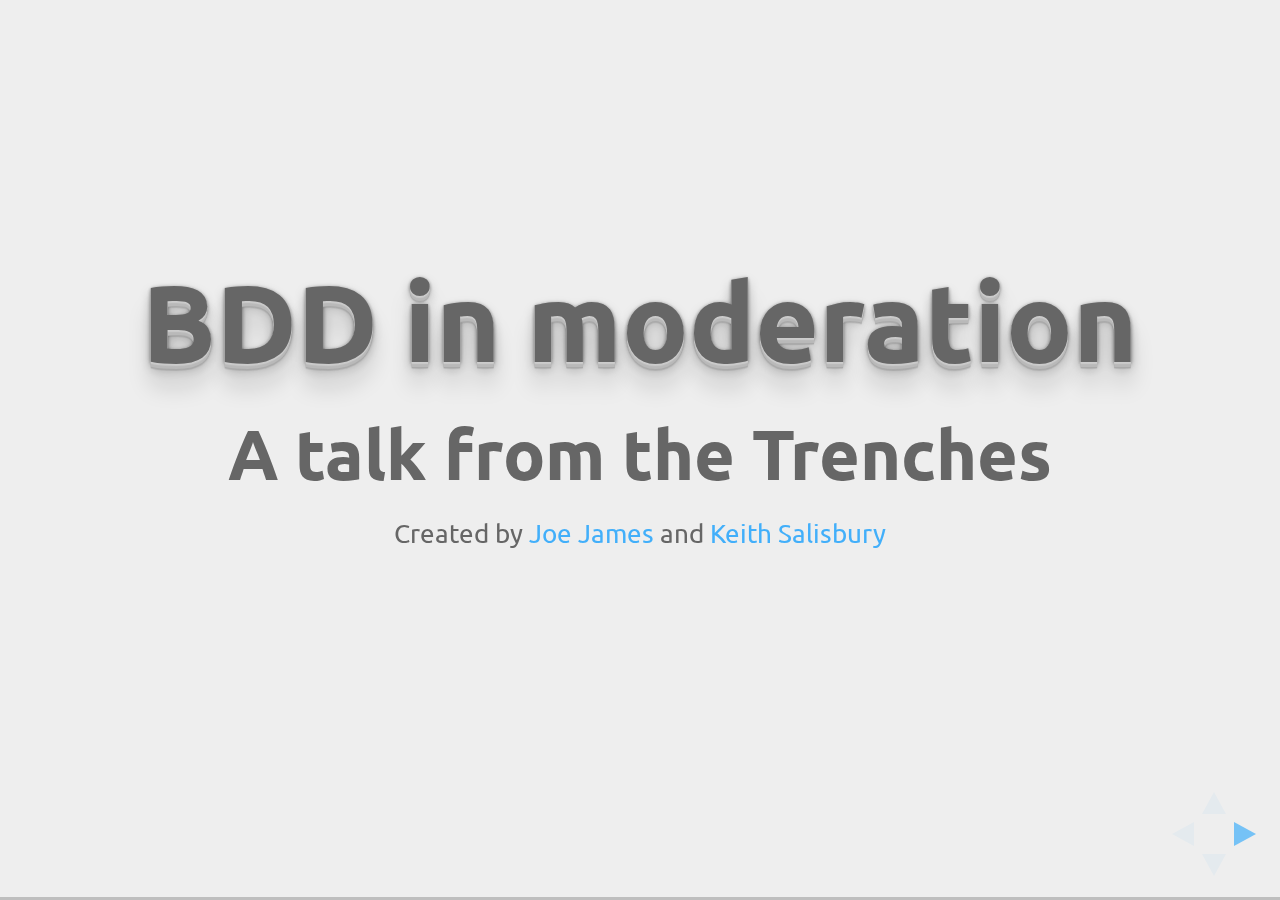
==== commit 927ddf82: "Update styles" ====
--- a/example.html
+++ b/example.html
@@ -7,7 +7,7 @@
 		<title>BDD in Moderation - A talk from the trenches</title>
 
 		<meta name="description" content="">
-		<meta name="author" content="Joseph James and Keith Salisbury">
+		<meta name="author" content="Joe James and Keith Salisbury">
 
 		<meta name="apple-mobile-web-app-capable" content="yes">
 		<meta name="apple-mobile-web-app-status-bar-style" content="black-translucent">
@@ -15,10 +15,13 @@
 		<meta name="viewport" content="width=device-width, initial-scale=1.0, maximum-scale=1.0, user-scalable=no, minimal-ui">
 
 		<link rel="stylesheet" href="css/reveal.css">
-		<link rel="stylesheet" href="css/theme/black.css" id="theme">
+		<link rel="stylesheet" href="css/theme/keith.css" id="theme">
+
+		<!-- CSS Animations -->
+    <link rel="stylesheet" href="lib/css/animate.min.css">
 
 		<!-- Code syntax highlighting -->
-		<link rel="stylesheet" href="lib/css/zenburn.css">
+		<link rel="stylesheet" href="lib/css/railscasts.css">
 
 		<!-- Printing and PDF exports -->
 		<script>
--- a/css/theme/keith.css
+++ b/css/theme/keith.css
@@ -0,0 +1,328 @@
+/**
+ * Black theme for reveal.js. This is the opposite of the 'white' theme.
+ *
+ * By Hakim El Hattab, http://hakim.se
+ */
+@import url(https://fonts.googleapis.com/css?family=Ubuntu:300,700,300italic,700italic);
+section.has-light-background, section.has-light-background h1, section.has-light-background h2, section.has-light-background h3, section.has-light-background h4, section.has-light-background h5, section.has-light-background h6 {
+  color: #111; }
+
+/*********************************************
+ * GLOBAL STYLES
+ *********************************************/
+body {
+  background: #eee;
+  background-color: #eee; }
+
+.reveal {
+  font-family: Ubuntu, "sans-serif";
+  font-size: 38px;
+  font-weight: normal;
+  color: #666; }
+
+::selection {
+  color: #fff;
+  background: #bee4fd;
+  text-shadow: none; }
+
+.reveal .slides > section,
+.reveal .slides > section > section {
+  line-height: 1.3;
+  font-weight: inherit; }
+
+/*********************************************
+ * HEADERS
+ *********************************************/
+.reveal h1,
+.reveal h2,
+.reveal h3,
+.reveal h4,
+.reveal h5,
+.reveal h6 {
+  margin: 0 0 20px 0;
+  color: #666;
+  font-family: Ubuntu, "sans-serif";
+  font-weight: 600;
+  line-height: 1.2;
+  letter-spacing: normal;
+  text-transform: none;
+  text-shadow: none;
+  word-wrap: break-word; }
+
+.reveal h1 {
+  font-size: 2.5em; }
+
+.reveal h2 {
+  font-size: 1.6em; }
+
+.reveal h3 {
+  font-size: 1.3em; }
+
+.reveal h4 {
+  font-size: 1em; }
+
+.reveal h1 {
+  text-shadow: 0 1px 0 #ccc, 0 2px 0 #c9c9c9, 0 3px 0 #bbb, 0 4px 0 #b9b9b9, 0 5px 0 #aaa, 0 6px 1px rgba(0, 0, 0, 0.1), 0 0 5px rgba(0, 0, 0, 0.1), 0 1px 3px rgba(0, 0, 0, 0.3), 0 3px 5px rgba(0, 0, 0, 0.2), 0 5px 10px rgba(0, 0, 0, 0.25), 0 20px 20px rgba(0, 0, 0, 0.15); }
+
+/*********************************************
+ * OTHER
+ *********************************************/
+.reveal p {
+  margin: 20px 0;
+  line-height: 1.3; }
+
+/* Ensure certain elements are never larger than the slide itself */
+.reveal img,
+.reveal video,
+.reveal iframe {
+  max-width: 95%;
+  max-height: 95%; }
+
+.reveal strong,
+.reveal b {
+  font-weight: bold; }
+
+.reveal em {
+  font-style: italic; }
+
+.reveal ol,
+.reveal dl,
+.reveal ul {
+  display: inline-block;
+  text-align: left;
+  margin: 0 0 0 1em; }
+
+.reveal ol {
+  list-style-type: decimal; }
+
+.reveal ul {
+  list-style-type: disc; }
+
+.reveal ul ul {
+  list-style-type: square; }
+
+.reveal ul ul ul {
+  list-style-type: circle; }
+
+.reveal ul ul,
+.reveal ul ol,
+.reveal ol ol,
+.reveal ol ul {
+  display: block;
+  margin-left: 40px; }
+
+.reveal dt {
+  font-weight: bold; }
+
+.reveal dd {
+  margin-left: 40px; }
+
+.reveal q,
+.reveal blockquote {
+  quotes: none; }
+
+.reveal blockquote {
+  display: block;
+  position: relative;
+  width: 70%;
+  margin: 20px auto;
+  padding: 5px;
+  font-style: italic;
+  background: rgba(255, 255, 255, 0.05);
+  box-shadow: 0px 0px 2px rgba(0, 0, 0, 0.2); }
+
+.reveal blockquote p:first-child,
+.reveal blockquote p:last-child {
+  display: inline-block; }
+
+.reveal q {
+  font-style: italic; }
+
+.reveal pre {
+  display: block;
+  position: relative;
+  width: 90%;
+  margin: 20px auto;
+  text-align: left;
+  font-size: 0.55em;
+  font-family: monospace;
+  line-height: 1.2em;
+  word-wrap: break-word;
+  box-shadow: 0px 0px 6px rgba(0, 0, 0, 0.3); }
+
+.reveal code {
+  font-family: monospace; }
+
+.reveal pre code {
+  display: block;
+  padding: 5px;
+  overflow: auto;
+  max-height: 400px;
+  word-wrap: normal; }
+
+.reveal table {
+  margin: auto;
+  border-collapse: collapse;
+  border-spacing: 0; }
+
+.reveal table th {
+  font-weight: bold; }
+
+.reveal table th,
+.reveal table td {
+  text-align: left;
+  padding: 0.2em 0.5em 0.2em 0.5em;
+  border-bottom: 1px solid; }
+
+.reveal table th[align="center"],
+.reveal table td[align="center"] {
+  text-align: center; }
+
+.reveal table th[align="right"],
+.reveal table td[align="right"] {
+  text-align: right; }
+
+.reveal table tr:last-child td {
+  border-bottom: none; }
+
+.reveal sup {
+  vertical-align: super; }
+
+.reveal sub {
+  vertical-align: sub; }
+
+.reveal small {
+  display: inline-block;
+  font-size: 0.6em;
+  line-height: 1.2em;
+  vertical-align: top; }
+
+.reveal small * {
+  vertical-align: top; }
+
+/*********************************************
+ * LINKS
+ *********************************************/
+.reveal a {
+  color: #42affa;
+  text-decoration: none;
+  -webkit-transition: color 0.15s ease;
+  -moz-transition: color 0.15s ease;
+  transition: color 0.15s ease; }
+
+.reveal a:hover {
+  color: #8dcffc;
+  text-shadow: none;
+  border: none; }
+
+.reveal .roll span:after {
+  color: #fff;
+  background: #068de9; }
+
+/*********************************************
+ * IMAGES
+ *********************************************/
+.reveal section img {
+  margin: 15px 0px;
+  background: rgba(255, 255, 255, 0.12);
+  border: 4px solid #666;
+  box-shadow: 0 0 10px rgba(0, 0, 0, 0.15); }
+
+.reveal section img.plain {
+  border: 0;
+  box-shadow: none; }
+
+.reveal a img {
+  -webkit-transition: all 0.15s linear;
+  -moz-transition: all 0.15s linear;
+  transition: all 0.15s linear; }
+
+.reveal a:hover img {
+  background: rgba(255, 255, 255, 0.2);
+  border-color: #42affa;
+  box-shadow: 0 0 20px rgba(0, 0, 0, 0.55); }
+
+/*********************************************
+ * NAVIGATION CONTROLS
+ *********************************************/
+.reveal .controls .navigate-left,
+.reveal .controls .navigate-left.enabled {
+  border-right-color: #42affa; }
+
+.reveal .controls .navigate-right,
+.reveal .controls .navigate-right.enabled {
+  border-left-color: #42affa; }
+
+.reveal .controls .navigate-up,
+.reveal .controls .navigate-up.enabled {
+  border-bottom-color: #42affa; }
+
+.reveal .controls .navigate-down,
+.reveal .controls .navigate-down.enabled {
+  border-top-color: #42affa; }
+
+.reveal .controls .navigate-left.enabled:hover {
+  border-right-color: #8dcffc; }
+
+.reveal .controls .navigate-right.enabled:hover {
+  border-left-color: #8dcffc; }
+
+.reveal .controls .navigate-up.enabled:hover {
+  border-bottom-color: #8dcffc; }
+
+.reveal .controls .navigate-down.enabled:hover {
+  border-top-color: #8dcffc; }
+
+/*********************************************
+ * PROGRESS BAR
+ *********************************************/
+.reveal .progress {
+  background: rgba(0, 0, 0, 0.2); }
+
+.reveal .progress span {
+  background: #42affa;
+  -webkit-transition: width 800ms cubic-bezier(0.26, 0.86, 0.44, 0.985);
+  -moz-transition: width 800ms cubic-bezier(0.26, 0.86, 0.44, 0.985);
+  transition: width 800ms cubic-bezier(0.26, 0.86, 0.44, 0.985); }
+
+div.badge {
+  height: 450px;
+  width: 450px;
+  right: 50px;
+  position: absolute;
+  background-image: url(/images/badge.png);
+  background-size: 100%;
+  background-repeat: no-repeat;
+  background-position: center;
+  display: flex;
+  justify-content: center;
+  align-items: center; }
+
+div.badge p {
+  margin: auto;
+  color: #fff;
+  width: 65%;
+  font-size: 0.9em;
+  font-weight: bolder;
+  line-height: 0.9em; }
+
+div.badge a {
+  color: #113F8C; }
+
+.reveal pre code {
+  display: block;
+  padding: 25px;
+  overflow: auto;
+  max-height: 800px;
+  word-wrap: normal; }
+
+.reveal code {
+  font-size: 0.85em;
+  line-height: 1.0em; }
+
+.reveal code.medium {
+  font-size: 0.6em;
+  line-height: 1.0em; }
+
+.reveal section img.plain {
+  background: none; }
--- a/lib/css/railscasts.css
+++ b/lib/css/railscasts.css
@@ -0,0 +1,106 @@
+/*
+
+Railscasts-like style (c) Visoft, Inc. (Damien White)
+
+*/
+
+.hljs {
+  display: block;
+  overflow-x: auto;
+  padding: 0.5em;
+  background: #232323;
+  color: #e6e1dc;
+}
+
+.hljs-comment,
+.hljs-quote {
+  color: #bc9458;
+  font-style: italic;
+}
+
+.hljs-keyword,
+.hljs-selector-tag {
+  color: #c26230;
+}
+
+.hljs-string,
+.hljs-number,
+.hljs-regexp,
+.hljs-variable,
+.hljs-template-variable {
+  color: #a5c261;
+}
+
+.hljs-subst {
+  color: #519f50;
+}
+
+.hljs-tag,
+.hljs-name {
+  color: #e8bf6a;
+}
+
+.hljs-type {
+  color: #da4939;
+}
+
+
+.hljs-symbol,
+.hljs-bullet,
+.hljs-built_in,
+.hljs-builtin-name,
+.hljs-attr,
+.hljs-link {
+  color: #6d9cbe;
+}
+
+.hljs-params {
+  color: #d0d0ff;
+}
+
+.hljs-attribute {
+  color: #cda869;
+}
+
+.hljs-meta {
+  color: #9b859d;
+}
+
+.hljs-title,
+.hljs-section {
+  color: #ffc66d;
+}
+
+.hljs-addition {
+  background-color: #144212;
+  color: #e6e1dc;
+  display: inline-block;
+  width: 100%;
+}
+
+.hljs-deletion {
+  background-color: #600;
+  color: #e6e1dc;
+  display: inline-block;
+  width: 100%;
+}
+
+.hljs-selector-class {
+  color: #9b703f;
+}
+
+.hljs-selector-id {
+  color: #8b98ab;
+}
+
+.hljs-emphasis {
+  font-style: italic;
+}
+
+.hljs-strong {
+  font-weight: bold;
+}
+
+.hljs-link {
+  text-decoration: underline;
+}
